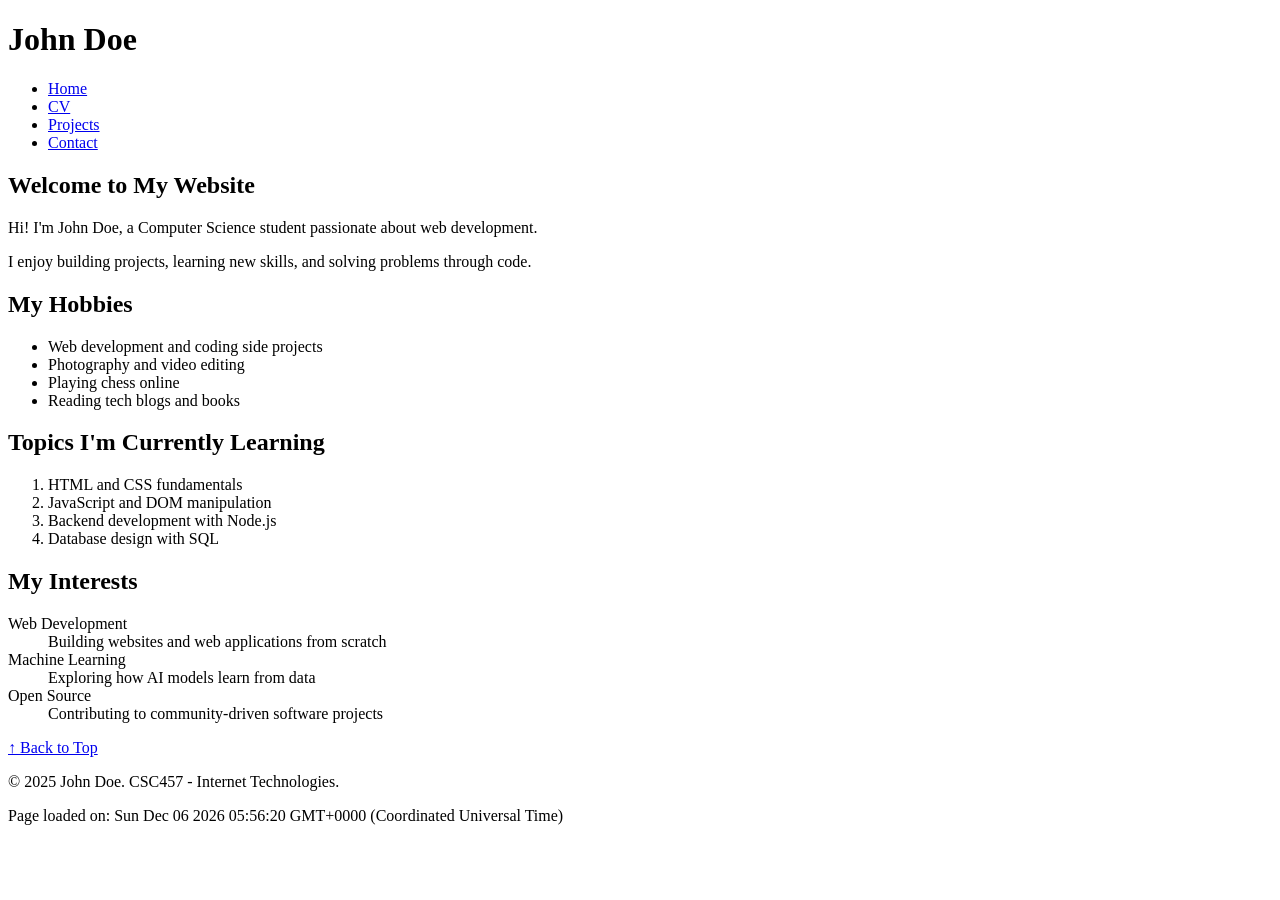
==== index.html @ 4024b1ab "Add initial HTML structure for personal website" ====
<!DOCTYPE html>
<html lang="en">
<head>
  <meta charset="UTF-8" />
  <title>My Website - Home</title>
  <link rel="stylesheet" href="styles.css" />
</head>
<body>

  <header role="banner">
    <h1>John Doe</h1>
    <nav role="navigation" aria-label="Main navigation">
      <ul>
        <li><a href="index.html">Home</a></li>
        <li><a href="cv.html">CV</a></li>
        <li><a href="projects.html">Projects</a></li>
        <li><a href="contact.html">Contact</a></li>
      </ul>
    </nav>
  </header>

  <main role="main" id="top">

    <section id="intro">
      <h2>Welcome to My Website</h2>
      <p>Hi! I'm John Doe, a Computer Science student passionate about web development.</p>
      <p class="highlight">I enjoy building projects, learning new skills, and solving problems through code.</p>
    </section>

    <h2>My Hobbies</h2>
    <ul>
      <li>Web development and coding side projects</li>
      <li>Photography and video editing</li>
      <li>Playing chess online</li>
      <li>Reading tech blogs and books</li>
    </ul>

    <h2>Topics I'm Currently Learning</h2>
    <ol>
      <li>HTML and CSS fundamentals</li>
      <li>JavaScript and DOM manipulation</li>
      <li>Backend development with Node.js</li>
      <li>Database design with SQL</li>
    </ol>

    <h2>My Interests</h2>
    <dl>
      <dt>Web Development</dt>
      <dd>Building websites and web applications from scratch</dd>
      <dt>Machine Learning</dt>
      <dd>Exploring how AI models learn from data</dd>
      <dt>Open Source</dt>
      <dd>Contributing to community-driven software projects</dd>
    </dl>

    <a href="#top" class="back-to-top">↑ Back to Top</a>

  </main>

  <footer role="contentinfo">
    <p>&copy; 2025 John Doe. CSC457 - Internet Technologies.</p>
  </footer>

  <script src="scripts.js"></script>
</body>
</html>
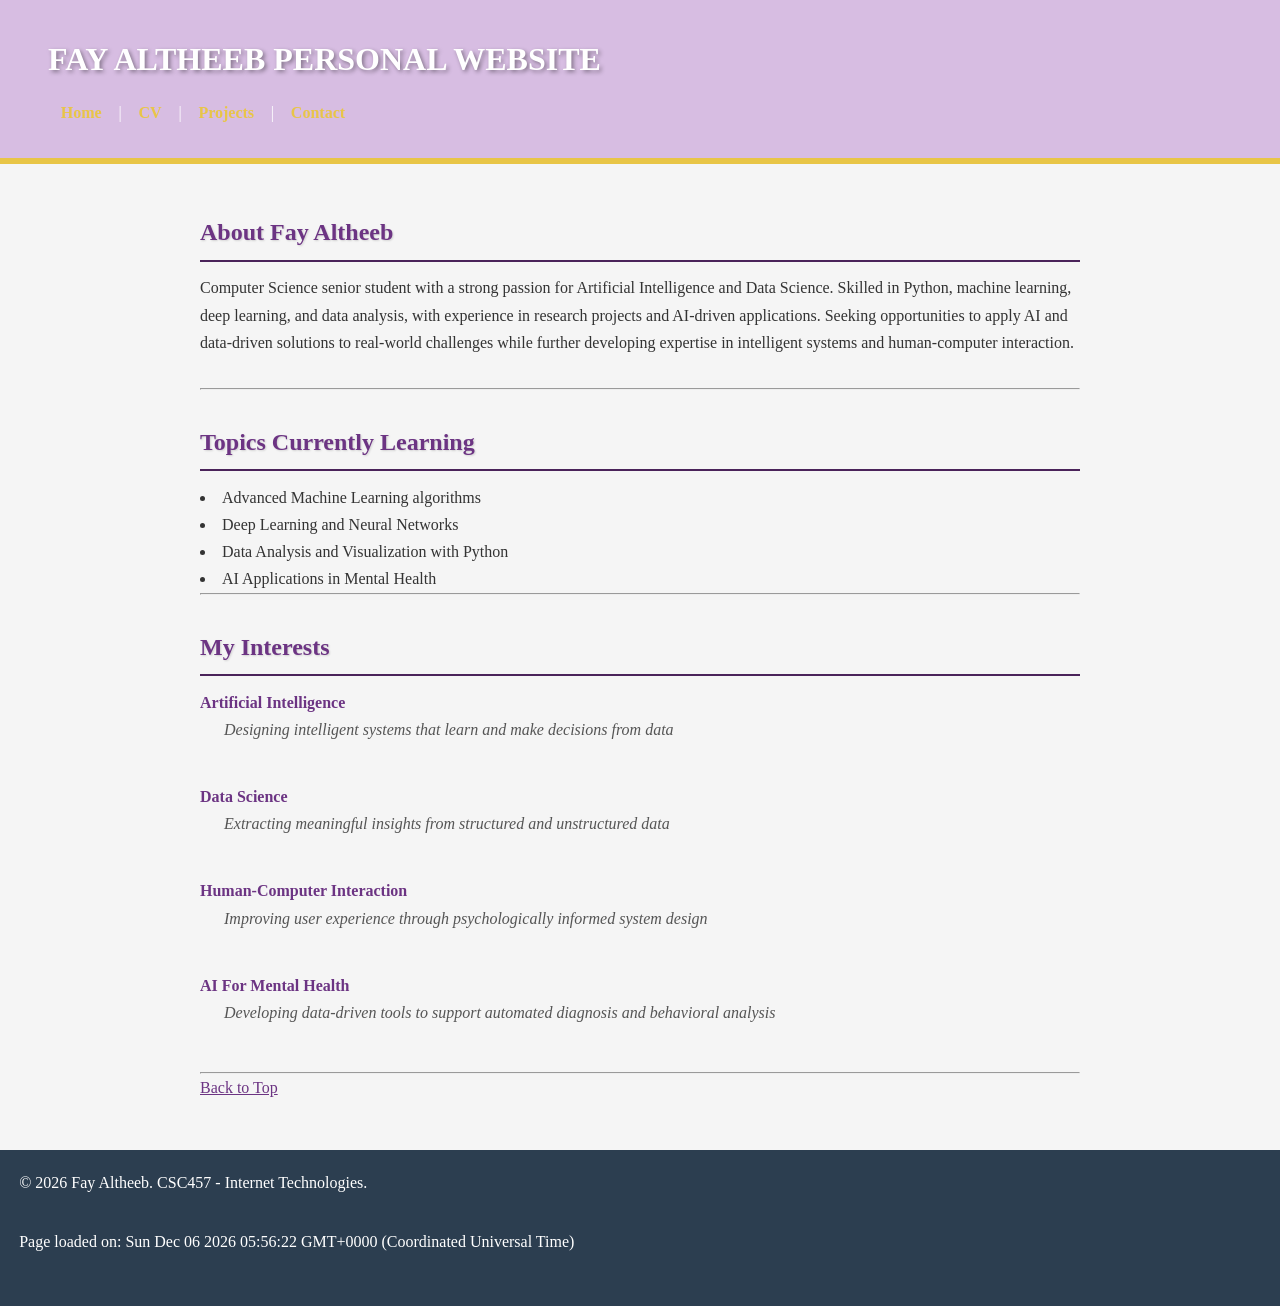
==== commit fd02dc99: "Update index.html" ====
--- a/index.html
+++ b/index.html
@@ -6,59 +6,53 @@
   <link rel="stylesheet" href="styles.css" />
 </head>
 <body>
-
   <header role="banner">
-    <h1>John Doe</h1>
+    <h1>Fay Altheeb Personal Website</h1>
     <nav role="navigation" aria-label="Main navigation">
-      <ul>
-        <li><a href="index.html">Home</a></li>
-        <li><a href="cv.html">CV</a></li>
-        <li><a href="projects.html">Projects</a></li>
-        <li><a href="contact.html">Contact</a></li>
-      </ul>
+      <a href="index.html">Home</a> |
+      <a href="cv.html">CV</a> |
+      <a href="projects.html">Projects</a> |
+      <a href="contact.html">Contact</a>
     </nav>
   </header>
 
   <main role="main" id="top">
+    <h2>About Fay Altheeb</h2>
+    <p>Computer Science senior student with a strong passion for Artificial Intelligence and Data Science.
+    Skilled in Python, machine learning, deep learning, and data analysis, with experience in research projects and AI-driven applications.
+    Seeking opportunities to apply AI and data-driven solutions to real-world challenges while further developing expertise in intelligent systems and human-computer interaction.
+    </p>
+    <hr>
 
-    <section id="intro">
-      <h2>Welcome to My Website</h2>
-      <p>Hi! I'm John Doe, a Computer Science student passionate about web development.</p>
-      <p class="highlight">I enjoy building projects, learning new skills, and solving problems through code.</p>
-    </section>
-
-    <h2>My Hobbies</h2>
-    <ul>
-      <li>Web development and coding side projects</li>
-      <li>Photography and video editing</li>
-      <li>Playing chess online</li>
-      <li>Reading tech blogs and books</li>
-    </ul>
-
-    <h2>Topics I'm Currently Learning</h2>
-    <ol>
-      <li>HTML and CSS fundamentals</li>
-      <li>JavaScript and DOM manipulation</li>
-      <li>Backend development with Node.js</li>
-      <li>Database design with SQL</li>
-    </ol>
+    <h2>Topics Currently Learning</h2>
+    <li>Advanced Machine Learning algorithms</li>
+    <li>Deep Learning and Neural Networks</li>
+    <li>Data Analysis and Visualization with Python</li>
+    <li>AI Applications in Mental Health</li>
+    <hr>
 
     <h2>My Interests</h2>
     <dl>
-      <dt>Web Development</dt>
-      <dd>Building websites and web applications from scratch</dd>
-      <dt>Machine Learning</dt>
-      <dd>Exploring how AI models learn from data</dd>
-      <dt>Open Source</dt>
-      <dd>Contributing to community-driven software projects</dd>
+      <dt>Artificial Intelligence</dt>
+      <dd>Designing intelligent systems that learn and make decisions from data</dd>
+      <br>
+      <dt>Data Science</dt>
+      <dd>Extracting meaningful insights from structured and unstructured data</dd>
+      <br>
+      <dt>Human-Computer Interaction</dt>
+      <dd>Improving user experience through psychologically informed system design</dd>
+      <br>
+      <dt>AI for Mental Health</dt>
+      <dd>Developing data-driven tools to support automated diagnosis and behavioral analysis</dd>
+      <br>
     </dl>
+    <hr>
 
-    <a href="#top" class="back-to-top">↑ Back to Top</a>
-
+    <a href="#top">Back to Top</a>
   </main>
 
   <footer role="contentinfo">
-    <p>&copy; 2025 John Doe. CSC457 - Internet Technologies.</p>
+    <p>&copy; 2026 Fay Altheeb. CSC457 - Internet Technologies.</p>
   </footer>
 
   <script src="scripts.js"></script>
--- a/styles.css
+++ b/styles.css
@@ -0,0 +1,406 @@
+/* =====================
+   RESET & BASE
+   ===================== */
+* {
+  margin: 0;
+  padding: 0;
+  box-sizing: border-box;
+}
+
+body {
+  font-family: Georgia, "Times New Roman", serif;
+  font-size: 1rem;
+  background-color: #f5f5f5;
+  color: #333;
+  line-height: 1.7;
+}
+
+/* =====================
+   HEADER
+   ===================== */
+header {
+  background-color: #d7bde2;
+  color: white;
+  padding: 2rem 3rem;
+  border-bottom: 6px solid #e8c547;
+}
+
+header h1 {
+  font-size: 2rem;
+  font-weight: bold;
+  text-transform: uppercase;
+  text-shadow: 2px 2px 4px rgba(0, 0, 0, 0.4);
+  margin-bottom: 0.8rem;
+}
+
+/* =====================
+   NAVIGATION
+   ===================== */
+nav ul {
+  list-style-type: none;
+  display: flex;
+  gap: 1.5rem;
+  padding: 0;
+  margin: 0;
+}
+
+nav a {
+  color: #e8c547;
+  text-decoration: none;
+  font-size: 1rem;
+  font-weight: bold;
+  text-transform: capitalize;
+  padding: 0.4rem 0.8rem;
+  border-radius: 5px;
+  transition: background-color 0.2s;
+}
+
+nav a:hover {
+  background-color: #6c3483;
+  color: white;
+}
+
+/* =====================
+   MAIN CONTENT
+   ===================== */
+main {
+  max-width: 55rem;
+  margin: 3rem auto;
+  padding: 0.5 2rem;
+}
+
+/* =====================
+   HEADINGS
+   ===================== */
+h2 {
+  font-size: 1.5rem;
+  font-weight: bold;
+  color: #6c3483;
+  text-shadow: 1px 1px 2px rgba(0, 0, 0, 0.15);
+  margin-top: 2rem;
+  margin-bottom: 0.8rem;
+  padding-bottom: 0.4rem;
+  border-bottom: 2px solid #4a235a;
+}
+
+h3 {
+  font-size: 1.2rem;
+  font-weight: bold;
+  color: #6c3483;
+  margin-bottom: 0.5rem;
+}
+
+/* =====================
+   PARAGRAPHS
+   ===================== */
+p {
+  font-size: 1rem;
+  margin-bottom: 2rem;
+  text-align: left;
+}
+
+/* =====================
+   LISTS
+   ===================== */
+ul {
+  list-style-type: disc;
+  list-style-position: inside;
+  margin: 0.8rem 0 1.2rem 1.5rem;
+}
+
+ol {
+  list-style-type: decimal;
+  list-style-position: inside;
+  margin: 0.8rem 0 1.2rem 1.5rem;
+}
+
+ul li,
+ol li {
+  font-size: 1rem;
+  margin-bottom: 0.5rem;
+  padding: 0.2rem 0;
+}
+
+dl {
+  margin: 0.8rem 0 1.2rem 0;
+}
+
+dt {
+  font-weight: bold;
+  color: #6c3483;
+  margin-top: 0.8rem;
+  text-transform: capitalize;
+}
+
+dd {
+  margin-left: 1.5rem;
+  color: #555;
+  font-style: italic;
+}
+
+/* =====================
+   LINKS
+   ===================== */
+a {
+  color: #6c3483;
+  text-decoration: underline;
+}
+
+a:hover {
+  color: #e8c547;
+}
+
+/* =====================
+   TABLE
+   ===================== */
+table {
+  width: 100%;
+  border-collapse: collapse;
+  margin: 1rem 0 2rem 0;
+}
+
+th {
+  background-color: #6c3483;
+  color: white;
+  padding: 0.75rem 1rem;
+  text-align: left;
+  font-size: 0.95rem;
+  text-transform: uppercase;
+}
+
+td {
+  padding: 0.7rem 1rem;
+  border-bottom: 1px solid #ccc;
+  font-size: 0.95rem;
+}
+
+tr:hover td {
+  background-color: #e8daef;
+}
+
+/* =====================
+   BLOCKQUOTE
+   ===================== */
+blockquote {
+  border-left: 5px solid #e8c547;
+  background-color: #fdf6dd;
+  margin: 1.5rem 0;
+  padding: 1rem 1.5rem;
+  font-style: italic;
+  font-size: 1.05rem;
+  color: #444;
+}
+
+blockquote cite {
+  display: block;
+  margin-top: 0.6rem;
+  font-style: normal;
+  font-weight: bold;
+  font-size: 0.9rem;
+  color: #6c3483;
+}
+
+/* =====================
+   ARTICLE (projects)
+   ===================== */
+article {
+  background-color: white;
+  border: 1px solid #ddd;
+  border-radius: 6px;
+  padding: 1.5rem;
+  margin-bottom: 2rem;
+  box-shadow: 0 2px 6px rgba(0, 0, 0, 0.08);
+}
+
+article h3 {
+  border-bottom: 2px solid #e8c547;
+  padding-bottom: 0.4rem;
+  margin-bottom: 0.8rem;
+}
+
+/* =====================
+   FIGURE & IMAGE
+   ===================== */
+figure {
+  margin: 1rem 0;
+}
+
+figure img {
+  width: 100%;
+  max-width: 30rem;
+  height: auto;
+  border: 2px solid #ccc;
+  border-radius: 4px;
+  display: block;
+}
+
+figcaption {
+  font-size: 0.85rem;
+  color: #666;
+  margin-top: 0.4rem;
+  font-style: italic;
+}
+
+/* =====================
+   FORM
+   ===================== */
+form {
+  background-color: white;
+  padding: 2rem;
+  border: 1px solid #ddd;
+  border-radius: 6px;
+  margin-top: 1rem;
+  max-width: 36rem;
+}
+
+label {
+  display: block;
+  font-weight: bold;
+  margin-bottom: 0.3rem;
+  color: #6c3483;
+  font-size: 0.95rem;
+}
+
+input,
+textarea {
+  width: 100%;
+  padding: 0.6rem 0.8rem;
+  margin-bottom: 1.2rem;
+  border: 1px solid #ccc;
+  border-radius: 4px;
+  font-family: Georgia, serif;
+  font-size: 1rem;
+  box-sizing: border-box;
+}
+
+input:focus,
+textarea:focus {
+  border-color: #2c3e50;
+  outline: none;
+  box-shadow: 0 0 4px rgba(44, 62, 80, 0.3);
+}
+
+button[type="submit"] {
+  background-color: #2c3e50;
+  color: white;
+  border: none;
+  padding: 0.75rem 2rem;
+  font-size: 1rem;
+  border-radius: 4px;
+  cursor: pointer;
+  width: 100%;
+  text-transform: uppercase;
+  letter-spacing: 0.05em;
+}
+
+button[type="submit"]:hover {
+  background-color: #e8c547;
+  color: #2c3e50;
+}
+
+/* =====================
+   FOOTER
+   ===================== */
+footer {
+  background-color: #2c3e50;
+  color: white;
+  text-align: center;
+  padding: 1.2rem;
+  margin-top: 3rem;
+  font-size: 0.9rem;
+}
+
+/* =====================
+   CLASS SELECTORS
+   ===================== */
+
+/* Highlight any text with this class */
+.highlight {
+  background-color: #fdf6dd;
+  border-left: 4px solid #e8c547;
+  padding: 0.5rem 1rem;
+  margin: 1rem 0;
+  font-style: italic;
+}
+
+/* Button style link */
+.btn {
+  display: inline-block;
+  background-color: #2c3e50;
+  color: white;
+  text-decoration: none;
+  padding: 0.5rem 1.2rem;
+  border-radius: 4px;
+  font-size: 0.9rem;
+  margin-right: 0.5rem;
+  margin-top: 0.8rem;
+  text-transform: capitalize;
+}
+
+.btn:hover {
+  background-color: #e8c547;
+  color: #2c3e50;
+}
+
+/* Back to top link */
+.back-to-top {
+  display: inline-block;
+  margin-top: 2rem;
+  color: #2c3e50;
+  font-size: 0.9rem;
+  font-weight: bold;
+  text-decoration: none;
+}
+
+.back-to-top:hover {
+  color: #e8c547;
+}
+
+/* =====================
+   ID SELECTORS
+   ===================== */
+
+/* Intro section on homepage */
+#intro {
+  background-color: white;
+  border: 1px solid #ddd;
+  border-radius: 6px;
+  padding: 1.5rem;
+  margin-bottom: 2rem;
+  box-shadow: 0 2px 6px rgba(0, 0, 0, 0.06);
+}
+
+/* Contact info paragraph */
+#contact-info {
+  background-color: #fdf6dd;
+  padding: 1rem 1.5rem;
+  border-radius: 4px;
+  margin-bottom: 1.5rem;
+  border-left: 4px solid #e8c547;
+}
+
+/* =====================
+   RESPONSIVE DESIGN
+   ===================== */
+@media (max-width: 48rem) {
+  header h1 {
+    font-size: 1.4rem;
+  }
+
+  nav ul {
+    flex-direction: column;
+    gap: 0.5rem;
+  }
+
+  main {
+    padding: 0 1rem;
+  }
+
+  figure img {
+    max-width: 100%;
+  }
+
+  form {
+    padding: 1.2rem;
+  }
+}
